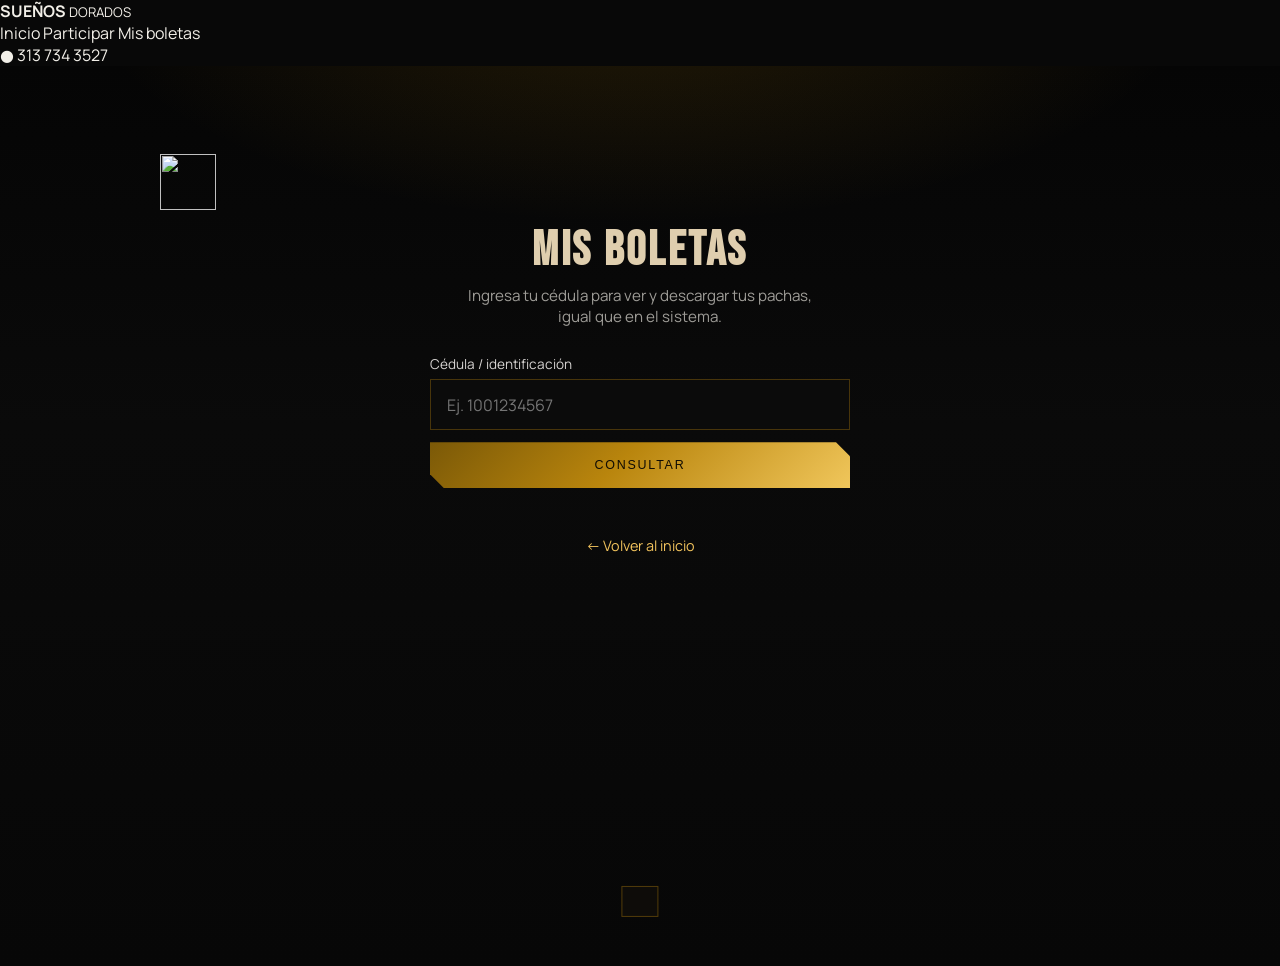
==== mis-boletas.html @ 310041b1 "Fix pachas en confirmación, sticky Reservar en mobile y NMAX 2027. Añade consulta/descarga de boleta" ====
<!DOCTYPE html>
<html lang="es">
  <head>
    <meta charset="UTF-8" />
    <meta name="viewport" content="width=device-width, initial-scale=1, viewport-fit=cover" />
    <title>Mis boletas | Sueños Dorados</title>
    <meta name="description" content="Consulta y descarga tus pachas con tu cédula." />
    <link rel="preconnect" href="https://fonts.googleapis.com" />
    <link rel="preconnect" href="https://fonts.gstatic.com" crossorigin />
    <link
      href="https://fonts.googleapis.com/css2?family=Bebas+Neue&family=Manrope:wght@400;500;600;700;800&display=swap"
      rel="stylesheet"
    />
    <link rel="stylesheet" href="./css/styles.css" />
    <link rel="stylesheet" href="./css/boletas.css" />
  </head>
  <body>
    <header class="site-header">
      <div class="header-inner">
        <a href="./index.html" class="brand" aria-label="Sueños Dorados">
          <div class="brand-symbol">
            <img src="./logo.png" alt="" />
          </div>
          <div class="brand-text">
            <strong>SUEÑOS</strong>
            <small>DORADOS</small>
          </div>
        </a>
        <nav class="desktop-nav" aria-label="Navegación">
          <a href="./index.html">Inicio</a>
          <a href="./index.html#reservar">Participar</a>
          <a href="./mis-boletas.html" class="active">Mis boletas</a>
        </nav>
        <div class="header-actions">
          <a
            href="https://wa.me/573137343527"
            class="header-contact"
            target="_blank"
            rel="noopener noreferrer"
          >
            <span class="contact-icon">●</span>
            313 734 3527
          </a>
        </div>
      </div>
    </header>

    <main class="page-shell">
      <div class="page-card">
        <div class="page-hero">
          <img class="brand-logo" src="./logo.png" alt="" />
          <h1>Mis boletas</h1>
          <p>Ingresa tu cédula para ver y descargar tus pachas, igual que en el sistema.</p>
        </div>

        <form id="form-cedula" class="lookup-form" autocomplete="off">
          <label>
            Cédula / identificación
            <input
              id="input-cedula"
              name="cedula"
              required
              inputmode="numeric"
              maxlength="30"
              placeholder="Ej. 1001234567"
            />
          </label>
          <button type="submit" class="btn-gold cut" id="btn-buscar">Consultar</button>
        </form>

        <div id="status" class="status-box hidden" role="status"></div>

        <div id="resultado" class="hidden">
          <div class="cliente-bar" id="cliente-bar"></div>
          <div id="rifas-container"></div>
        </div>

        <p style="text-align: center">
          <a class="back-home" href="./index.html">← Volver al inicio</a>
        </p>
      </div>
    </main>

    <div id="toast" class="toast" role="status" aria-live="polite"></div>

    <script src="https://cdn.jsdelivr.net/npm/html2canvas@1.4.1/dist/html2canvas.min.js"></script>
    <script src="./js/config.js"></script>
    <script src="./js/boleta-ticket.js"></script>
    <script src="./js/mis-boletas.js"></script>
  </body>
</html>
---- css/styles.css ----
/* Sueños Dorados — aggressive sport editorial */
:root {
  --black: #020202;
  --black-2: #0a0a0a;
  --ink: #f2efe8;
  --muted: rgba(242, 239, 232, 0.64);
  --gold: #b9850d;
  --gold-light: #f3c45d;
  --gold-soft: #dfceae;
  --line: rgba(185, 133, 13, 0.4);
  --danger: #c44b4b;
  --nav-h: 68px;
  --font-mega: "Bebas Neue", "Archivo Black", Impact, sans-serif;
  --font-black: "Archivo Black", Impact, sans-serif;
  --font-body: "Manrope", system-ui, sans-serif;
  --radius: 0px;
}

*,
*::before,
*::after {
  box-sizing: border-box;
}

html {
  scroll-behavior: smooth;
}

body {
  margin: 0;
  min-height: 100vh;
  background: #080808;
  color: var(--ink);
  font-family: var(--font-body);
  overflow-x: hidden;
  -webkit-font-smoothing: antialiased;
}

img {
  max-width: 100%;
  display: block;
}

a {
  color: inherit;
  text-decoration: none;
}

button,
input,
select,
textarea {
  font: inherit;
  border-radius: 0 !important;
}

.hidden {
  display: none !important;
}

.gold {
  color: var(--gold-light);
}

code {
  font-size: 0.85em;
  color: var(--gold-soft);
}

.noise {
  pointer-events: none;
  position: fixed;
  inset: 0;
  z-index: 70;
  opacity: 0.04;
  background-image: url("data:image/svg+xml,%3Csvg viewBox='0 0 200 200' xmlns='http://www.w3.org/2000/svg'%3E%3Cfilter id='n'%3E%3CfeTurbulence type='fractalNoise' baseFrequency='0.9' numOctaves='4' stitchTiles='stitch'/%3E%3C/filter%3E%3Crect width='100%25' height='100%25' filter='url(%23n)'/%3E%3C/svg%3E");
  mix-blend-mode: overlay;
}

.speed-lines {
  pointer-events: none;
  position: fixed;
  inset: 0;
  z-index: 1;
  opacity: 0.04;
  background: repeating-linear-gradient(
    -18deg,
    transparent,
    transparent 38px,
    rgba(243, 196, 93, 0.35) 38px,
    rgba(243, 196, 93, 0.35) 39px
  );
}

.meta-line {
  margin: 0 0 0.85rem;
  font-size: 0.7rem;
  letter-spacing: 0.32em;
  text-transform: uppercase;
  font-weight: 800;
  color: var(--gold);
}

.display-title {
  margin: 0;
  font-family: var(--font-mega);
  font-size: clamp(3rem, 9vw, 6.2rem);
  line-height: 0.9;
  letter-spacing: 0.02em;
  text-transform: uppercase;
}

.section-lead {
  margin: 0.9rem 0 0;
  max-width: 36rem;
  color: var(--muted);
  line-height: 1.55;
}

/* Cuts / hard geometry */
.cut {
  clip-path: polygon(0 0, calc(100% - 14px) 0, 100% 14px, 100% 100%, 14px 100%, 0 calc(100% - 14px));
}

/* ─── Nav / Hero (migrados a css/hero.css) ───────────── */

/* ─── Buttons ───────────────────────────────────────── */
.btn-gold {
  position: relative;
  display: inline-flex;
  align-items: center;
  justify-content: center;
  gap: 0.4rem;
  padding: 1rem 1.7rem;
  border: 0;
  cursor: pointer;
  background: linear-gradient(135deg, #7b5907, #b9850d 45%, #f0c65b);
  color: #100c04;
  font-family: var(--font-black);
  font-weight: 400;
  letter-spacing: 0.14em;
  text-transform: uppercase;
  font-size: 0.78rem;
  box-shadow: none;
  overflow: hidden;
  transition: transform 0.2s ease, filter 0.2s ease;
}

.btn-gold:hover {
  transform: translateY(-1px);
  filter: brightness(1.06);
}

.btn-gold:disabled {
  opacity: 0.4;
  cursor: not-allowed;
  transform: none;
  box-shadow: none;
}

.btn-ghost {
  appearance: none;
  display: inline-flex;
  align-items: center;
  justify-content: center;
  padding: 1rem 1.4rem;
  border: 1px solid rgba(242, 239, 232, 0.35);
  background: transparent;
  color: var(--ink);
  cursor: pointer;
  font-size: 0.72rem;
  letter-spacing: 0.18em;
  text-transform: uppercase;
  font-weight: 800;
}

.btn-ghost:hover {
  border-color: var(--gold);
  color: var(--gold-light);
  background: rgba(185, 133, 13, 0.08);
}

/* Initial motion state — makes GSAP visible */
.anim-item,
.reveal,
.reveal-line {
  opacity: 0;
  transform: translateY(36px);
}

.js-ready .anim-item,
.js-ready .reveal,
.js-ready .reveal-line {
  /* GSAP takes over; if no GSAP, we restore below */
}

.no-gsap .anim-item,
.no-gsap .reveal,
.no-gsap .reveal-line {
  opacity: 1;
  transform: none;
}

/* ─── Ticker ────────────────────────────────────────── */
.ticker {
  overflow: hidden;
  border-block: 1px solid var(--line);
  background: #070707;
  padding: 0.85rem 0;
}

.ticker-track {
  display: flex;
  gap: 1.25rem;
  width: max-content;
  font-family: var(--font-mega);
  font-size: clamp(1.2rem, 3vw, 1.8rem);
  letter-spacing: 0.08em;
  color: var(--gold-light);
  animation: ticker 22s linear infinite;
}

.ticker-track span:nth-child(even) {
  color: rgba(242, 239, 232, 0.35);
}

@keyframes ticker {
  from {
    transform: translateX(0);
  }
  to {
    transform: translateX(-50%);
  }
}

/* ─── Premios board (bajo el hero) ──────────────────── */
.premios-board {
  position: relative;
  padding: clamp(3.5rem, 8vw, 6rem) clamp(1rem, 3vw, 2.5rem);
  background:
    linear-gradient(180deg, #050505 0%, #0c0a07 55%, #050505 100%);
  border-bottom: 1px solid rgba(185, 133, 13, 0.2);
  overflow: hidden;
}

.premios-silueta {
  position: absolute;
  right: -6%;
  top: 10%;
  width: min(55vw, 480px);
  opacity: 0.14;
  pointer-events: none;
  mix-blend-mode: screen;
}

.premios-inner {
  position: relative;
  z-index: 1;
  width: min(1180px, 100%);
  margin: 0 auto;
}

.premios-head {
  max-width: 40rem;
  margin-bottom: 2rem;
}

.premios-head .section-lead strong {
  color: var(--gold-light);
}

.premios-grid {
  display: grid;
  gap: 0.85rem;
}

.premio-card {
  display: grid;
  border: 1px solid var(--line);
  background: #0a0907;
  overflow: hidden;
  box-shadow: 8px 8px 0 rgba(185, 133, 13, 0.1);
}

.premio-media {
  position: relative;
  min-height: 190px;
  background: #000;
  overflow: hidden;
}

.premio-media img:not(.premio-icon-silueta) {
  width: 100%;
  height: 100%;
  object-fit: cover;
  position: absolute;
  inset: 0;
  min-height: 190px;
}

.premio-media-dark,
.premio-media-cash {
  display: grid;
  place-items: center;
  background:
    radial-gradient(circle at 50% 40%, rgba(185, 133, 13, 0.22), transparent 55%),
    #050505;
}

.premio-icon-silueta {
  width: min(70%, 220px);
  opacity: 0.85;
  mix-blend-mode: screen;
  filter: brightness(1.2);
}

.premio-cash {
  font-family: var(--font-mega);
  font-size: clamp(3.5rem, 10vw, 5rem);
  letter-spacing: 0.04em;
  color: var(--gold-light);
  text-shadow: 0 0 30px rgba(185, 133, 13, 0.4);
}

.premio-tag {
  position: absolute;
  left: 0;
  top: 0;
  z-index: 2;
  padding: 0.45rem 0.75rem;
  background: var(--gold);
  color: #100c04;
  font-size: 0.65rem;
  letter-spacing: 0.16em;
  text-transform: uppercase;
  font-weight: 800;
}

.premio-body {
  padding: 1.1rem 1.15rem 1.25rem;
  border-top: 1px solid rgba(185, 133, 13, 0.2);
}

.premio-date {
  margin: 0 0 0.35rem;
  color: var(--gold);
  font-size: 0.7rem;
  letter-spacing: 0.18em;
  text-transform: uppercase;
  font-weight: 800;
}

.premio-body h3 {
  margin: 0;
  font-family: var(--font-mega);
  font-size: clamp(1.7rem, 4vw, 2.3rem);
  letter-spacing: 0.03em;
  line-height: 0.95;
}

.premio-body p {
  margin: 0.55rem 0 0;
  color: var(--muted);
  line-height: 1.5;
  font-size: 0.95rem;
}

.rifa-detalle {
  margin-top: 1.25rem;
  display: grid;
  gap: 1px;
  background: rgba(185, 133, 13, 0.28);
  border: 1px solid var(--line);
}

.rifa-detalle-item {
  display: flex;
  flex-wrap: wrap;
  justify-content: space-between;
  align-items: center;
  gap: 0.5rem 1rem;
  padding: 0.95rem 1.1rem;
  background: #090807;
}

.rifa-detalle-item span {
  font-size: 0.7rem;
  letter-spacing: 0.16em;
  text-transform: uppercase;
  color: var(--muted);
  font-weight: 800;
}

.rifa-detalle-item strong {
  font-family: var(--font-mega);
  font-size: 1.35rem;
  letter-spacing: 0.03em;
  color: var(--gold-light);
  font-weight: 400;
}

.rifa-detalle-cta {
  justify-content: center;
  background: #0e0c08;
}

@media (min-width: 900px) {
  .premios-grid {
    grid-template-columns: 1.2fr 1fr 1fr;
    align-items: stretch;
  }

  .premio-card-mayor {
    min-height: 100%;
  }

  .premio-card-mayor .premio-media {
    min-height: 260px;
  }

  .rifa-detalle {
    grid-template-columns: repeat(3, 1fr);
  }

  .rifa-detalle-cta {
    grid-column: 1 / -1;
  }
}

/* ─── About ─────────────────────────────────────────── */
.about {
  padding: clamp(4rem, 10vw, 7rem) clamp(1rem, 4vw, 3rem);
  background: var(--black);
}

.about-grid {
  width: min(1140px, 100%);
  margin: 0 auto;
  display: grid;
  gap: 2rem;
}

.about-lead {
  margin: 1.1rem 0 0;
  color: var(--muted);
  font-size: 1.05rem;
  line-height: 1.6;
  max-width: 38rem;
}

.about-points {
  list-style: none;
  margin: 1.75rem 0 0;
  padding: 0;
  display: grid;
  gap: 0;
}

.about-points li {
  padding: 1rem 0;
  border-top: 1px solid rgba(223, 206, 174, 0.16);
  color: var(--muted);
  line-height: 1.5;
}

.about-points li:last-child {
  border-bottom: 1px solid rgba(223, 206, 174, 0.16);
}

.about-points strong {
  display: block;
  color: var(--gold-soft);
  margin-bottom: 0.25rem;
  font-family: var(--font-black);
  letter-spacing: 0.04em;
  text-transform: uppercase;
  font-size: 0.85rem;
}

.about-visual {
  position: relative;
  border: 0;
  overflow: hidden;
  min-height: 320px;
}

.about-visual img {
  width: 100%;
  height: 100%;
  object-fit: cover;
  min-height: 360px;
  filter: contrast(1.05);
}

.about-silueta {
  position: absolute;
  inset: auto 6% 12% auto;
  width: 42%;
  opacity: 0.35;
  mix-blend-mode: screen;
  pointer-events: none;
  z-index: 1;
}

.about-stamp {
  position: absolute;
  right: 0;
  bottom: 0;
  z-index: 2;
  display: flex;
  align-items: center;
  gap: 0.55rem;
  padding: 0.55rem 0.85rem;
  background: var(--gold);
  color: #100c04;
  font-family: var(--font-black);
  letter-spacing: 0.16em;
  font-size: 0.72rem;
}

.about-stamp img {
  width: 28px;
  height: auto;
}

/* ─── Team ──────────────────────────────────────────── */
.team {
  padding: clamp(4rem, 9vw, 6.5rem) clamp(1rem, 4vw, 3rem);
  background:
    linear-gradient(180deg, #050505, #0b0b0b);
  border-block: 1px solid rgba(185, 133, 13, 0.16);
}

.team-head {
  width: min(1140px, 100%);
  margin: 0 auto 2rem;
}

.team-grid {
  width: min(1140px, 100%);
  margin: 0 auto;
  display: grid;
  gap: 1rem;
}

.team-card {
  border: 0;
  border-top: 1px solid rgba(223, 206, 174, 0.16);
  background: transparent;
  display: grid;
  overflow: hidden;
}

.team-photo {
  position: relative;
  min-height: 340px;
  background: #0a0a0a;
  border-bottom: 1px solid rgba(223, 206, 174, 0.12);
}

.team-photo img {
  position: absolute;
  inset: 0;
  width: 100%;
  height: 100%;
  object-fit: cover;
  z-index: 2;
}

.team-photo img.is-missing {
  display: none;
}

.team-placeholder {
  position: absolute;
  inset: 0;
  z-index: 1;
  display: grid;
  place-content: center;
  justify-items: center;
  gap: 0.4rem;
  color: var(--muted);
}

.team-placeholder span {
  font-size: 0.68rem;
  letter-spacing: 0.28em;
  color: var(--gold);
  font-weight: 800;
}

.team-placeholder strong {
  font-family: var(--font-mega);
  font-size: 2.4rem;
  letter-spacing: 0.06em;
  color: rgba(242, 239, 232, 0.55);
}

.team-meta {
  padding: 1.25rem 1.2rem 1.4rem;
}

.team-meta h3 {
  margin: 0;
  font-family: var(--font-mega);
  font-size: 2rem;
  letter-spacing: 0.04em;
}

.team-role {
  margin: 0.25rem 0 0.7rem;
  color: var(--gold);
  font-size: 0.72rem;
  letter-spacing: 0.18em;
  text-transform: uppercase;
  font-weight: 800;
}

.team-bio {
  margin: 0;
  color: var(--muted);
  line-height: 1.5;
  font-size: 0.95rem;
}

/* ─── Chapter ───────────────────────────────────────── */
.chapter-split {
  min-height: 70svh;
  display: grid;
  place-items: center;
  padding: 4rem 1rem;
  background:
    radial-gradient(ellipse at center, rgba(185, 133, 13, 0.14), transparent 50%),
    #000;
  border-block: 1px solid rgba(185, 133, 13, 0.18);
}

.chapter-split-inner {
  width: min(900px, 100%);
  text-align: center;
}

.mega-title {
  margin: 0;
  display: grid;
  font-family: var(--font-mega);
  font-size: clamp(4.2rem, 16vw, 10rem);
  line-height: 0.86;
  letter-spacing: 0.02em;
  text-transform: uppercase;
  color: #fff;
}

.mega-title-sm {
  font-size: clamp(3.2rem, 12vw, 7rem);
}

.chapter-lead {
  margin: 1.5rem auto 0;
  max-width: 36rem;
  color: var(--muted);
  font-size: 1.05rem;
  line-height: 1.6;
}

.chapter-lead strong {
  color: var(--gold-soft);
}

/* ─── Frames ────────────────────────────────────────── */
.frames {
  display: grid;
}

.frame {
  position: relative;
  min-height: 100svh;
  overflow: hidden;
  background: #000;
}

.frame img {
  position: absolute;
  inset: 0;
  width: 100%;
  height: 100%;
  object-fit: cover;
}

.frame::after {
  content: "";
  position: absolute;
  inset: 0;
  background:
    linear-gradient(180deg, rgba(0, 0, 0, 0.05), rgba(0, 0, 0, 0.82)),
    linear-gradient(90deg, rgba(0, 0, 0, 0.55), transparent 55%);
}

.frame-caption {
  position: relative;
  z-index: 1;
  height: 100%;
  min-height: 100svh;
  display: flex;
  flex-direction: column;
  justify-content: flex-end;
  padding: 3.5rem clamp(1rem, 4vw, 3.5rem) 3rem;
  width: min(640px, 100%);
}

.frame-caption-center {
  width: 100%;
  align-items: center;
  justify-content: center;
  text-align: center;
}

.frame-tag {
  font-size: 0.68rem;
  letter-spacing: 0.28em;
  text-transform: uppercase;
  color: var(--gold);
  font-weight: 800;
  margin-bottom: 0.65rem;
}

.frame-caption h3 {
  margin: 0;
  font-family: var(--font-mega);
  font-size: clamp(2.6rem, 7vw, 4.8rem);
  line-height: 0.92;
  text-transform: uppercase;
}

.frame-caption p {
  margin: 0.85rem 0 0;
  color: rgba(242, 239, 232, 0.8);
  max-width: 34ch;
  line-height: 1.5;
  font-weight: 600;
}

.big-quote {
  margin: 0 !important;
  max-width: 12ch !important;
  font-family: var(--font-mega) !important;
  font-size: clamp(2.4rem, 8vw, 5rem) !important;
  line-height: 0.98 !important;
  text-transform: uppercase;
  color: #fff !important;
  text-shadow: 0 0 30px rgba(0, 0, 0, 0.6);
}

/* Strip */
.strip {
  overflow: hidden;
  border-block: 1px solid var(--line);
  background: #000;
}

.strip-track {
  display: flex;
  gap: 4px;
  width: max-content;
}

.strip-track img {
  width: min(42vw, 420px);
  height: 220px;
  object-fit: cover;
  filter: grayscale(0.15) contrast(1.05);
}

/* Facts */
.facts {
  padding: clamp(4rem, 10vw, 7rem) clamp(1rem, 4vw, 3rem);
  background: var(--black);
}

.facts-inner {
  width: min(900px, 100%);
  margin: 0 auto;
}

.facts-list {
  list-style: none;
  margin: 1.5rem 0 0;
  padding: 0;
}

.facts-list li {
  display: grid;
  grid-template-columns: auto 1fr;
  gap: 1.25rem;
  padding: 1.4rem 0;
  border-top: 1px solid rgba(223, 206, 174, 0.16);
}

.facts-list li:last-child {
  border-bottom: 1px solid rgba(223, 206, 174, 0.16);
}

.facts-num {
  font-family: var(--font-mega);
  color: var(--gold);
  font-size: 1.4rem;
  padding-top: 0.1rem;
}

.facts-list h3 {
  margin: 0 0 0.3rem;
  font-family: var(--font-black);
  font-size: 1rem;
  letter-spacing: 0.04em;
  text-transform: uppercase;
  color: var(--gold-soft);
}

.facts-list p {
  margin: 0;
  color: var(--muted);
  line-height: 1.5;
}

.facts-list p strong {
  color: var(--gold-soft);
  font-weight: 800;
}

.cta-band {
  position: relative;
  min-height: 65svh;
  display: grid;
  place-items: center;
  text-align: center;
  padding: 4rem 1rem;
  overflow: hidden;
  background:
    radial-gradient(circle at 50% 40%, rgba(185, 133, 13, 0.18), transparent 42%),
    #000;
}

.cta-silueta {
  position: absolute;
  inset: 50% auto auto 50%;
  transform: translate(-50%, -42%);
  width: min(90vw, 720px);
  opacity: 0.28;
  pointer-events: none;
  mix-blend-mode: screen;
}

.cta-band-inner {
  position: relative;
  z-index: 1;
  display: grid;
  justify-items: center;
  gap: 1.25rem;
}

.cta-logo {
  width: 84px;
  height: auto;
  filter: drop-shadow(0 0 20px rgba(185, 133, 13, 0.4));
}

/* Vistas: landing vs apartado reserva (pantalla completa) */
.page-view-reservar[hidden],
body.is-reservar #view-landing,
body.is-reservar .site-footer {
  display: none !important;
}

body.is-reservar #view-reservar {
  display: block !important;
}

#view-reservar {
  min-height: 100vh;
  background: #070707;
}

body.is-reservar {
  background: #070707;
}

body.is-reservar .site-header {
  position: sticky;
  top: 0;
  z-index: 40;
}

.reserva-back-home {
  margin-bottom: 1.25rem;
}

/* Reserva */
.reserva {
  position: relative;
  padding: clamp(4.5rem, 10vw, 7rem) clamp(1rem, 3vw, 2rem) 5rem;
  background: #070707;
  overflow: hidden;
  min-height: calc(100vh - 4rem);
}

.watermarks-silueta {
  position: absolute;
  right: -8%;
  top: 8%;
  width: min(60vw, 520px);
  opacity: 0.12;
  pointer-events: none;
  mix-blend-mode: screen;
  z-index: 0;
}

.reserva-head {
  position: relative;
  z-index: 1;
  width: min(980px, 100%);
  margin: 0 auto 2rem;
}

.brand-mini {
  display: flex;
  align-items: center;
  gap: 0.65rem;
  margin-bottom: 1rem;
}

.brand-mini img:first-child {
  width: 48px;
  height: auto;
}

.brand-mini img:last-child {
  height: 28px;
  width: auto;
  max-width: 220px;
  object-fit: contain;
}

.reserva-lead {
  margin: 0.75rem 0 0;
  color: var(--muted);
  max-width: 40rem;
  line-height: 1.55;
}

.reserva-shell {
  position: relative;
  z-index: 1;
  width: min(980px, 100%);
  margin: 0 auto;
  border: 0;
  border-top: 1px solid rgba(185, 133, 13, 0.28);
  background: transparent;
  padding: clamp(1.4rem, 3vw, 2.2rem) 0 0;
  box-shadow: none;
}

.rifa-header-brand {
  display: flex;
  gap: 0.85rem;
  align-items: flex-start;
}

.rifa-logo {
  width: 52px;
  height: auto;
  flex-shrink: 0;
  filter: drop-shadow(0 0 12px rgba(185, 133, 13, 0.3));
}

.compra-panel {
  margin-bottom: 1.25rem;
  border: 0;
  border-bottom: 1px solid rgba(223, 206, 174, 0.14);
  background: transparent;
  padding: 0 0 1.1rem;
}

.compra-panel-head {
  display: flex;
  flex-wrap: wrap;
  gap: 0.85rem;
  justify-content: space-between;
  align-items: flex-end;
  margin-bottom: 0.85rem;
}

.compra-hint {
  margin: 0;
  color: var(--muted);
  font-size: 0.82rem;
}

.compra-actions {
  display: flex;
  flex-wrap: wrap;
  gap: 0.55rem;
  align-items: center;
}

.btn-sm {
  padding: 0.7rem 1rem;
  font-size: 0.68rem;
}

.seleccion-chips {
  display: flex;
  flex-wrap: wrap;
  gap: 0.5rem;
  min-height: 48px;
  align-items: center;
}

.seleccion-empty {
  margin: 0;
  color: rgba(242, 239, 232, 0.4);
  font-size: 0.88rem;
}

.chip-removable {
  display: inline-flex;
  align-items: center;
  gap: 0.45rem;
  padding: 0.45rem 0.55rem 0.45rem 0.75rem;
  border: 1px solid var(--line);
  background: rgba(185, 133, 13, 0.16);
  color: var(--gold-light);
  font-family: ui-monospace, Menlo, monospace;
  font-size: 0.8rem;
  font-weight: 700;
}

.chip-removable button {
  appearance: none;
  border: 0;
  background: rgba(0, 0, 0, 0.35);
  color: #fff;
  width: 26px;
  height: 26px;
  cursor: pointer;
  font-size: 1rem;
  line-height: 1;
  display: grid;
  place-items: center;
}

.chip-removable button:hover {
  background: var(--danger);
}

.sticky-info {
  display: flex;
  gap: 0.75rem;
  align-items: center;
  min-width: 0;
}

.sticky-logo {
  width: 42px;
  height: auto;
  flex-shrink: 0;
}

.form-brand {
  display: flex;
  gap: 0.85rem;
  align-items: flex-start;
  margin-bottom: 0.35rem;
}

.form-brand img {
  width: 52px;
  height: auto;
}

.success-logo {
  width: 72px;
  height: auto;
  margin: 0 auto 0.5rem;
  filter: drop-shadow(0 0 18px rgba(185, 133, 13, 0.4));
}

/* Ruleta */
.ruleta-modal {
  position: fixed;
  inset: 0;
  z-index: 220;
  display: grid;
  place-items: center;
  padding: 1rem;
}

.ruleta-modal.hidden {
  display: none !important;
}

.ruleta-backdrop {
  position: absolute;
  inset: 0;
  background: rgba(0, 0, 0, 0.82);
  backdrop-filter: blur(6px);
}

.ruleta-panel {
  position: relative;
  z-index: 1;
  width: min(520px, 100%);
  border: 1px solid rgba(185, 133, 13, 0.35);
  background: #0a0a0a;
  padding: 1.5rem 1.25rem 1.35rem;
  box-shadow: none;
  overflow: hidden;
  text-align: center;
}

.ruleta-silueta {
  position: absolute;
  inset: 50% auto auto 50%;
  transform: translate(-50%, -48%);
  width: 120%;
  max-width: none;
  opacity: 0.22;
  pointer-events: none;
  mix-blend-mode: screen;
}

.ruleta-close {
  position: absolute;
  top: 0.55rem;
  right: 0.65rem;
  z-index: 2;
  border: 1px solid var(--line);
  background: #0a0a0a;
  color: var(--ink);
  width: 36px;
  height: 36px;
  cursor: pointer;
  font-size: 1.35rem;
  line-height: 1;
}

.ruleta-brand {
  position: relative;
  z-index: 1;
  display: flex;
  justify-content: center;
  align-items: center;
  gap: 0.65rem;
  margin-bottom: 0.75rem;
}

.ruleta-brand img:first-child {
  width: 48px;
  height: auto;
}

.ruleta-brand img:last-child {
  height: 26px;
  width: auto;
  max-width: 180px;
  object-fit: contain;
}

.ruleta-window {
  position: relative;
  z-index: 1;
  margin: 1rem auto;
  border: 1px solid var(--line);
  background: #050505;
  min-height: 120px;
  display: grid;
  place-items: center;
  overflow: hidden;
  box-shadow: inset 0 0 40px rgba(185, 133, 13, 0.12);
}

.ruleta-marker {
  position: absolute;
  top: 0;
  bottom: 0;
  left: 50%;
  width: 2px;
  background: linear-gradient(transparent, var(--gold-light), transparent);
  transform: translateX(-50%);
  opacity: 0.7;
}

.ruleta-display {
  position: relative;
  z-index: 1;
  font-family: var(--font-mega);
  font-size: clamp(1.8rem, 7vw, 2.8rem);
  letter-spacing: 0.06em;
  color: var(--gold-light);
  text-shadow: 0 0 24px rgba(185, 133, 13, 0.45);
  padding: 0.5rem 1rem;
  transition: transform 0.08s linear;
}

.ruleta-display.is-spinning {
  color: #fff;
}

.ruleta-display.is-winner {
  color: var(--gold-light);
  animation: winnerPulse 0.7s ease;
}

@keyframes winnerPulse {
  0% {
    transform: scale(0.85);
  }
  55% {
    transform: scale(1.08);
  }
  100% {
    transform: scale(1);
  }
}

.ruleta-status {
  position: relative;
  z-index: 1;
  margin: 0 0 1rem;
  color: var(--muted);
  font-size: 0.92rem;
  min-height: 1.4em;
}

.ruleta-actions {
  position: relative;
  z-index: 1;
  display: flex;
  flex-wrap: wrap;
  gap: 0.65rem;
  justify-content: center;
}

.paso {
  animation: fadeIn 0.35s ease;
}

@keyframes fadeIn {
  from {
    opacity: 0;
    transform: translateY(10px);
  }
  to {
    opacity: 1;
    transform: none;
  }
}

.loading,
.empty {
  padding: 2rem 1rem;
  text-align: center;
  color: var(--muted);
  border: 1px dashed var(--line);
}

.featured-grid {
  display: grid;
}

.featured-card {
  display: grid;
  border: 0;
  background: transparent;
  overflow: hidden;
  gap: 1.25rem;
}

.featured-media {
  position: relative;
  min-height: 240px;
  background: #000;
}

.featured-media > img:first-child {
  width: 100%;
  height: 100%;
  object-fit: cover;
  position: absolute;
  inset: 0;
}

.featured-silueta {
  position: absolute !important;
  inset: auto 8% 8% auto !important;
  width: 42% !important;
  height: auto !important;
  object-fit: contain !important;
  opacity: 0.45;
  mix-blend-mode: screen;
  z-index: 1;
  pointer-events: none;
}

.featured-brand {
  display: flex;
  align-items: center;
  gap: 0.55rem;
}

.featured-brand img:first-child {
  width: 40px;
  height: auto;
}

.featured-brand img:last-child {
  height: 22px;
  width: auto;
  max-width: 160px;
  object-fit: contain;
}

.featured-body {
  padding: clamp(1.2rem, 3vw, 2rem);
  display: flex;
  flex-direction: column;
  gap: 0.7rem;
  justify-content: center;
}

.featured-body h3 {
  margin: 0;
  font-family: var(--font-mega);
  font-size: clamp(1.8rem, 4vw, 2.8rem);
  letter-spacing: 0.02em;
  line-height: 0.92;
}

.featured-body p {
  margin: 0;
  color: var(--muted);
  line-height: 1.5;
}

.badge-doble {
  display: inline-flex;
  width: fit-content;
  font-size: 0.62rem;
  letter-spacing: 0.14em;
  text-transform: uppercase;
  color: #1a1408;
  background: var(--gold-light);
  padding: 0.3rem 0.7rem;
  font-weight: 800;
}

.featured-meta {
  list-style: none;
  margin: 0.4rem 0 0.8rem;
  padding: 0;
  display: grid;
  gap: 0.35rem;
  font-size: 0.86rem;
}

.featured-meta li {
  display: flex;
  justify-content: space-between;
  gap: 1rem;
  color: var(--muted);
  border-bottom: 1px solid rgba(223, 206, 174, 0.12);
  padding-bottom: 0.35rem;
}

.featured-meta strong {
  color: var(--ink);
}

.link-back {
  border: 0;
  background: transparent;
  color: var(--gold-light);
  cursor: pointer;
  padding: 0;
  margin-bottom: 1rem;
  font-size: 0.88rem;
  font-weight: 700;
}

.rifa-header {
  display: flex;
  flex-wrap: wrap;
  justify-content: space-between;
  gap: 1rem;
  margin-bottom: 1rem;
}

.rifa-header h3 {
  margin: 0 0 0.35rem;
  font-family: var(--font-mega);
  font-size: clamp(1.6rem, 3.5vw, 2.3rem);
  letter-spacing: 0.02em;
}

#rifa-desc {
  margin: 0;
  color: var(--muted);
}

.price-pill {
  white-space: nowrap;
  padding: 0.55rem 0.9rem;
  border: 1px solid var(--line);
  background: rgba(185, 133, 13, 0.12);
  color: var(--gold-light);
  font-weight: 800;
  letter-spacing: 0.04em;
}

.toolbar {
  display: flex;
  flex-wrap: wrap;
  gap: 0.75rem;
  align-items: center;
  margin-bottom: 0.85rem;
}

.toolbar input {
  flex: 1;
  min-width: 180px;
  padding: 0.85rem 0.95rem;
  border: 1px solid var(--line);
  background: #0d0b08;
  color: var(--ink);
}

.selection-summary {
  display: flex;
  gap: 0.55rem;
  align-items: baseline;
  padding: 0.55rem 0.85rem;
  border: 1px solid var(--line);
  background: #101010;
  font-size: 0.9rem;
}

.selection-summary strong {
  color: var(--gold-light);
}

.leyenda {
  margin-bottom: 0.85rem;
  padding: 0.7rem 0.9rem;
  background: rgba(185, 133, 13, 0.08);
  border: 1px dashed var(--line);
  color: var(--gold-soft);
  font-size: 0.85rem;
}

.num-grid {
  display: grid;
  grid-template-columns: repeat(auto-fill, minmax(68px, 1fr));
  gap: 0.4rem;
  max-height: min(56vh, 620px);
  overflow: auto;
  padding: 0.3rem;
  margin-bottom: 5.75rem;
  scrollbar-width: thin;
  scrollbar-color: var(--gold) transparent;
}

.num-grid-dual {
  grid-template-columns: repeat(auto-fill, minmax(108px, 1fr));
}

.num-cell {
  appearance: none;
  border: 1px solid rgba(255, 255, 255, 0.1);
  background: #14110c;
  color: var(--ink);
  min-height: 44px;
  font-family: ui-monospace, SFMono-Regular, Menlo, monospace;
  font-size: 0.82rem;
  font-weight: 700;
  cursor: pointer;
  transition: transform 0.12s ease, border-color 0.12s, background 0.12s;
}

.num-cell-dual {
  min-height: 52px;
  font-size: 0.72rem;
  line-height: 1.25;
  padding: 0.35rem 0.25rem;
}

.num-cell:hover {
  border-color: rgba(243, 196, 93, 0.55);
  transform: translateY(-2px);
}

.num-cell.selected {
  border-color: var(--gold-light);
  background: #5a4208;
  color: #fff8e0;
  box-shadow: 0 0 0 1px rgba(243, 196, 93, 0.4);
}

.sticky-bar {
  position: sticky;
  bottom: 0.75rem;
  z-index: 30;
  display: flex;
  flex-wrap: wrap;
  gap: 0.85rem;
  align-items: center;
  justify-content: space-between;
  padding: 0.9rem 0;
  border: 0;
  border-top: 1px solid rgba(185, 133, 13, 0.3);
  background: rgba(5, 5, 5, 0.92);
  backdrop-filter: blur(10px);
  box-shadow: none;
}

/* Mobile: barra Reservar siempre visible abajo */
@media (max-width: 768px) {
  #paso-numeros:not(.hidden) {
    padding-bottom: calc(5.75rem + env(safe-area-inset-bottom, 0px));
  }

  #paso-numeros:not(.hidden) .sticky-bar {
    position: fixed;
    left: 0;
    right: 0;
    bottom: 0;
    z-index: 80;
    margin: 0;
    padding: 0.75rem 1rem calc(0.75rem + env(safe-area-inset-bottom, 0px));
    gap: 0.65rem;
    border-top: 1px solid rgba(185, 133, 13, 0.45);
    background: rgba(5, 5, 5, 0.97);
    box-shadow: 0 -8px 28px rgba(0, 0, 0, 0.45);
  }

  #paso-numeros:not(.hidden) .sticky-bar .btn-gold {
    flex: 0 0 auto;
    min-width: 7.5rem;
  }

  #paso-numeros:not(.hidden) .sticky-muted {
    max-width: 42vw;
    font-size: 0.78rem;
    white-space: nowrap;
    overflow: hidden;
    text-overflow: ellipsis;
  }
}

.sticky-muted {
  margin: 0.25rem 0 0;
  color: var(--muted);
  font-size: 0.86rem;
  max-width: 48ch;
  word-break: break-word;
}

.chips {
  display: flex;
  flex-wrap: wrap;
  gap: 0.45rem;
  margin: 0 0 1.1rem;
}

.chip {
  display: inline-flex;
  padding: 0.35rem 0.65rem;
  border: 1px solid var(--line);
  background: rgba(185, 133, 13, 0.12);
  color: var(--gold-light);
  font-family: ui-monospace, Menlo, monospace;
  font-size: 0.78rem;
  font-weight: 700;
}

.form-title {
  margin: 0;
  font-family: var(--font-mega);
  font-size: 2rem;
  letter-spacing: 0.04em;
  color: var(--gold-soft);
}

.form-lead {
  margin: 0.35rem 0 1rem;
  color: var(--muted);
}

.form {
  display: grid;
  gap: 0.9rem;
}

.form-field {
  display: grid;
  gap: 0.35rem;
}

.form-field span {
  font-size: 0.68rem;
  letter-spacing: 0.14em;
  text-transform: uppercase;
  color: var(--muted);
  font-weight: 800;
}

.form-field input {
  width: 100%;
  padding: 0.85rem 0.95rem;
  border: 1px solid var(--line);
  background: #0d0b08;
  color: var(--ink);
  outline: none;
}

.form-field input:focus {
  border-color: rgba(243, 196, 93, 0.7);
  box-shadow: 0 0 0 2px rgba(185, 133, 13, 0.2);
}

.form-actions {
  display: flex;
  flex-wrap: wrap;
  gap: 0.75rem;
  justify-content: flex-end;
  margin-top: 0.35rem;
}

.form-actions-center {
  justify-content: center;
}

.success-card {
  text-align: center;
  padding: 1rem 0 0.5rem;
}

.success-card h3 {
  margin: 0.6rem 0 0.5rem;
  font-family: var(--font-mega);
  font-size: clamp(1.8rem, 5vw, 2.8rem);
  letter-spacing: 0.04em;
}

.success-burst {
  width: 72px;
  height: 72px;
  margin: 0 auto;
  border: 1px solid rgba(243, 196, 93, 0.5);
  background: var(--gold);
  color: #100c04;
  display: grid;
  place-items: center;
  font-size: 1.8rem;
  font-weight: 900;
}

.exito-box {
  text-align: left;
  margin: 1.25rem auto;
  max-width: 420px;
  padding: 1rem 1.1rem;
  border: 1px solid var(--line);
  background: #050505;
  color: var(--muted);
  line-height: 1.55;
  font-size: 0.92rem;
}

.exito-box strong {
  color: var(--ink);
}

.pago-box,
.footer-pago {
  text-align: left;
  margin: 1rem auto;
  max-width: 420px;
  padding: 1rem 1.1rem;
  border: 1px solid rgba(212, 175, 55, 0.35);
  background: rgba(212, 175, 55, 0.06);
  color: var(--muted);
  line-height: 1.6;
  font-size: 0.9rem;
  border-radius: 4px;
}

.pago-box strong,
.footer-pago strong {
  color: var(--gold-light);
  display: block;
  margin-bottom: 0.35rem;
  font-size: 0.78rem;
  letter-spacing: 0.08em;
  text-transform: uppercase;
}

.pago-box p,
.footer-pago p {
  margin: 0.25rem 0;
}

.pago-box .pago-destacado,
.footer-pago .pago-destacado {
  color: var(--ink);
  font-weight: 600;
}

.footer-pago {
  margin: 1.25rem auto 0.75rem;
}

.pago-box-inline {
  margin: 0 0 1.25rem;
  max-width: none;
}

.footer-pago a {
  color: var(--gold-light);
  text-decoration: none;
  font-weight: 600;
}

.footer-pago a:hover {
  text-decoration: underline;
}

.success-particles {
  pointer-events: none;
  position: fixed;
  inset: 0;
  z-index: 90;
  overflow: hidden;
}

.success-particle {
  position: absolute;
  width: 6px;
  height: 6px;
  background: var(--gold-light);
  box-shadow: 0 0 12px var(--gold);
  opacity: 0;
}

.toast {
  position: fixed;
  left: 50%;
  bottom: 1.25rem;
  transform: translateX(-50%) translateY(120%);
  z-index: 200;
  max-width: min(92vw, 420px);
  padding: 0.9rem 1.1rem;
  border: 1px solid var(--line);
  background: #0e0c09;
  color: var(--ink);
  box-shadow: none;
  transition: transform 0.3s ease;
  font-size: 0.9rem;
  font-weight: 600;
}

.toast.is-visible {
  transform: translateX(-50%) translateY(0);
}

.toast.ok {
  border-color: rgba(47, 158, 107, 0.55);
}

.toast.error {
  border-color: rgba(196, 75, 75, 0.6);
}

.site-footer {
  border-top: 1px solid rgba(185, 133, 13, 0.2);
  padding: 3rem 1rem 2.5rem;
  text-align: center;
  background: #000;
}

.footer-inner {
  display: grid;
  gap: 0.75rem;
  justify-items: center;
}

.footer-brand {
  display: flex;
  align-items: center;
  gap: 0.75rem;
}

.footer-logo {
  width: 56px;
  height: auto;
}

.footer-mark {
  height: 36px;
  width: auto;
  max-width: 220px;
  object-fit: contain;
}

.footer-tagline {
  margin: 0;
  font-family: var(--font-mega);
  letter-spacing: 0.06em;
  font-size: 1.35rem;
  color: var(--gold-soft);
}

.footer-copy {
  margin: 0;
  color: var(--muted);
  font-size: 0.8rem;
}

@media (min-width: 768px) {
  .about-grid {
    grid-template-columns: 1.05fr 0.95fr;
    align-items: stretch;
  }

  .team-grid {
    grid-template-columns: 1fr 1fr;
  }

  .featured-card {
    grid-template-columns: 1.05fr 0.95fr;
    min-height: 360px;
  }

  .strip-track img {
    height: 280px;
  }
}

@media (max-width: 767px) {
  .ruleta-actions .btn-gold,
  .ruleta-actions .btn-ghost {
    width: 100%;
  }
}

@media (prefers-reduced-motion: reduce) {
  html {
    scroll-behavior: auto;
  }

  .ticker-track {
    animation: none;
  }

  .anim-item,
  .reveal,
  .reveal-line {
    opacity: 1 !important;
    transform: none !important;
  }
}
---- css/boletas.css ----
/* Mis boletas + verificación QR */

.page-shell {
  min-height: 100vh;
  padding: 5.5rem 1.1rem 3rem;
  background:
    radial-gradient(ellipse 80% 50% at 50% -10%, rgba(185, 133, 13, 0.18), transparent 55%),
    linear-gradient(180deg, #050505 0%, #0a0a0a 40%, #070707 100%);
}

.page-card {
  max-width: 960px;
  margin: 0 auto;
}

.page-hero {
  text-align: center;
  margin-bottom: 1.75rem;
}

.page-hero img.brand-logo {
  width: 56px;
  height: 56px;
  object-fit: contain;
  margin-bottom: 0.75rem;
}

.page-hero h1 {
  margin: 0;
  font-family: var(--font-mega, "Bebas Neue", sans-serif);
  font-size: clamp(2rem, 6vw, 3rem);
  letter-spacing: 0.06em;
  color: var(--gold-soft, #f3c45d);
}

.page-hero p {
  margin: 0.4rem auto 0;
  max-width: 40ch;
  color: var(--muted, #a8a29a);
  font-size: 0.95rem;
}

.lookup-form {
  display: grid;
  gap: 0.75rem;
  max-width: 420px;
  margin: 0 auto 1.5rem;
}

.lookup-form label {
  display: grid;
  gap: 0.35rem;
  font-size: 0.85rem;
  color: #d6d3d1;
}

.lookup-form input {
  width: 100%;
  padding: 0.85rem 1rem;
  border: 1px solid rgba(185, 133, 13, 0.35);
  background: rgba(12, 12, 12, 0.9);
  color: #fafaf9;
  font-size: 1rem;
}

.lookup-form input:focus {
  outline: 2px solid rgba(243, 196, 93, 0.45);
  outline-offset: 1px;
}

.status-box {
  text-align: center;
  padding: 1.25rem;
  color: var(--muted, #a8a29a);
}

.status-box.is-error {
  color: #fca5a5;
}

.cliente-bar {
  display: flex;
  flex-wrap: wrap;
  gap: 0.75rem;
  align-items: center;
  justify-content: space-between;
  margin-bottom: 1.25rem;
  padding: 1rem;
  border: 1px solid rgba(185, 133, 13, 0.28);
  background: rgba(12, 12, 12, 0.75);
}

.cliente-bar strong {
  color: var(--gold-light, #f3c45d);
}

.rifa-block {
  margin-bottom: 2rem;
}

.rifa-block h2 {
  margin: 0 0 0.35rem;
  font-family: var(--font-mega, "Bebas Neue", sans-serif);
  font-size: 1.6rem;
  letter-spacing: 0.04em;
  color: #fafaf9;
}

.rifa-meta {
  margin: 0 0 1rem;
  color: var(--muted, #a8a29a);
  font-size: 0.88rem;
}

.boletas-list {
  display: grid;
  gap: 1.25rem;
}

.boleta-item {
  display: grid;
  gap: 0.75rem;
}

.boleta-actions {
  display: flex;
  flex-wrap: wrap;
  gap: 0.5rem;
}

/* Ticket (mismo layout que el sistema) */
.boleta-ticket-scale {
  width: 100%;
  overflow-x: auto;
  -webkit-overflow-scrolling: touch;
}

.boleta-ticket {
  display: flex;
  overflow: hidden;
  background: linear-gradient(180deg, #0c0c0c 0%, #121212 100%);
  border: 1px solid #3a3220;
  box-shadow: inset 0 1px 0 rgba(212, 175, 55, 0.12);
  color: #f5f5f5;
  font-family: Manrope, system-ui, sans-serif;
}

.boleta-ticket__left {
  flex-shrink: 0;
  padding: 10px 8px;
  display: flex;
  flex-direction: column;
  justify-content: space-between;
  align-items: center;
  border-right: 1px solid rgba(201, 162, 39, 0.22);
  text-align: center;
}

.boleta-ticket__content {
  flex: 1;
  display: flex;
  flex-direction: column;
  justify-content: center;
  align-items: center;
  gap: 6px;
  width: 100%;
}

.boleta-ticket__body {
  display: flex;
  flex-direction: column;
  align-items: center;
  gap: 2px;
  width: 100%;
}

.boleta-ticket__label {
  font-size: 9px;
  text-transform: uppercase;
  letter-spacing: 0.08em;
  color: #a3a3a3;
}

.boleta-ticket__name {
  font-size: 13px;
  font-weight: 700;
  color: #f5f5f5;
}

.boleta-ticket__id {
  font-size: 11px;
  color: #a3a3a3;
}

.boleta-ticket__deuda {
  font-size: 12px;
  color: #d4af37;
  font-weight: 600;
}

.boleta-ticket__badge {
  display: inline-flex;
  padding: 3px 8px;
  font-size: 9px;
  font-weight: 700;
  letter-spacing: 0.06em;
  text-transform: uppercase;
}

.boleta-ticket__badge--pagada {
  background: rgba(16, 185, 129, 0.14);
  color: #6ee7b7;
  border: 1px solid rgba(52, 211, 153, 0.35);
}

.boleta-ticket__badge--reservada {
  background: rgba(59, 130, 246, 0.14);
  color: #93c5fd;
  border: 1px solid rgba(96, 165, 250, 0.35);
}

.boleta-ticket__badge--abonada {
  background: rgba(201, 162, 39, 0.14);
  color: #d4af37;
  border: 1px solid rgba(212, 175, 55, 0.35);
}

.boleta-ticket__badge--disponible {
  background: rgba(163, 163, 163, 0.1);
  color: #d4d4d4;
  border: 1px solid rgba(163, 163, 163, 0.25);
}

.boleta-ticket__badge--cancelada {
  background: rgba(239, 68, 68, 0.14);
  color: #fca5a5;
  border: 1px solid rgba(248, 113, 113, 0.35);
}

.boleta-ticket__qr-wrap {
  display: flex;
  justify-content: center;
  width: 100%;
}

.boleta-ticket__qr {
  width: 72px;
  height: 72px;
  object-fit: contain;
  background: #fff;
  padding: 4px;
}

.boleta-ticket__footer {
  text-align: center;
  margin-top: 4px;
  width: 100%;
}

.boleta-ticket__numero {
  display: flex;
  flex-direction: column;
  align-items: center;
  gap: 2px;
  font-size: 1.25rem;
  font-weight: 700;
  color: #d4af37;
  letter-spacing: 0.06em;
  font-variant-numeric: tabular-nums;
  line-height: 1.15;
  font-family: ui-monospace, Menlo, monospace;
}

.boleta-ticket__numero--par {
  font-size: 1.05rem;
}

.boleta-ticket__numero-line {
  display: block;
  white-space: nowrap;
}

.boleta-ticket__precio {
  font-size: 11px;
  font-weight: 600;
  color: #c9a227;
}

.boleta-ticket__right {
  flex-shrink: 0;
  height: 100%;
}

.boleta-ticket__right img {
  display: block;
  width: 100%;
  height: 100%;
  object-fit: fill;
}

.boleta-ticket__right-fallback {
  width: 100%;
  height: 100%;
  display: flex;
  align-items: center;
  justify-content: center;
  background: linear-gradient(135deg, #0a0a0a, #151515);
  text-align: center;
  padding: 1rem;
}

.boleta-ticket__right-fallback p:first-child {
  font-size: 1.1rem;
  font-weight: 700;
  color: #d4af37;
  margin: 0;
}

.boleta-ticket__right-fallback p:last-child {
  color: #a3a3a3;
  font-size: 0.85rem;
  margin: 0.35rem 0 0;
}

/* Verificación */
.verify-card {
  max-width: 480px;
  margin: 0 auto;
  padding: 1.5rem 1.25rem;
  border: 1px solid rgba(185, 133, 13, 0.3);
  background: rgba(10, 10, 12, 0.88);
}

.verify-badge {
  display: inline-flex;
  align-items: center;
  gap: 0.45rem;
  margin: 0 auto 1.25rem;
  padding: 0.4rem 0.85rem;
  border: 1px solid rgba(52, 211, 153, 0.35);
  background: rgba(16, 185, 129, 0.1);
  color: #6ee7b7;
  font-size: 0.78rem;
  font-weight: 600;
  letter-spacing: 0.08em;
}

.verify-estado {
  display: inline-flex;
  margin: 0.75rem 0 1rem;
  padding: 0.55rem 1rem;
  font-weight: 800;
  letter-spacing: 0.08em;
  font-size: 0.95rem;
}

.verify-estado--pagada { background: linear-gradient(90deg, #10b981, #059669); color: #ecfdf5; }
.verify-estado--abonada { background: linear-gradient(90deg, #f59e0b, #d97706); color: #fffbeb; }
.verify-estado--reservada { background: linear-gradient(90deg, #3b82f6, #4f46e5); color: #eff6ff; }
.verify-estado--anulada { background: linear-gradient(90deg, #ef4444, #b91c1c); color: #fef2f2; }
.verify-estado--disponible { background: #475569; color: #f8fafc; }

.verify-nums {
  font-family: ui-monospace, Menlo, monospace;
  font-size: clamp(1.6rem, 5vw, 2.2rem);
  font-weight: 800;
  color: #f3c45d;
  letter-spacing: 0.04em;
  margin: 0.25rem 0;
}

.verify-row {
  display: flex;
  justify-content: space-between;
  gap: 1rem;
  padding: 0.55rem 0;
  border-bottom: 1px solid rgba(255, 255, 255, 0.06);
  font-size: 0.9rem;
}

.verify-row span { color: #a8a29a; }
.verify-row strong { color: #fafaf9; text-align: right; }

.back-home {
  display: inline-block;
  margin-top: 1.5rem;
  color: var(--gold-light, #f3c45d);
  text-decoration: none;
  font-size: 0.9rem;
}

.back-home:hover {
  text-decoration: underline;
}
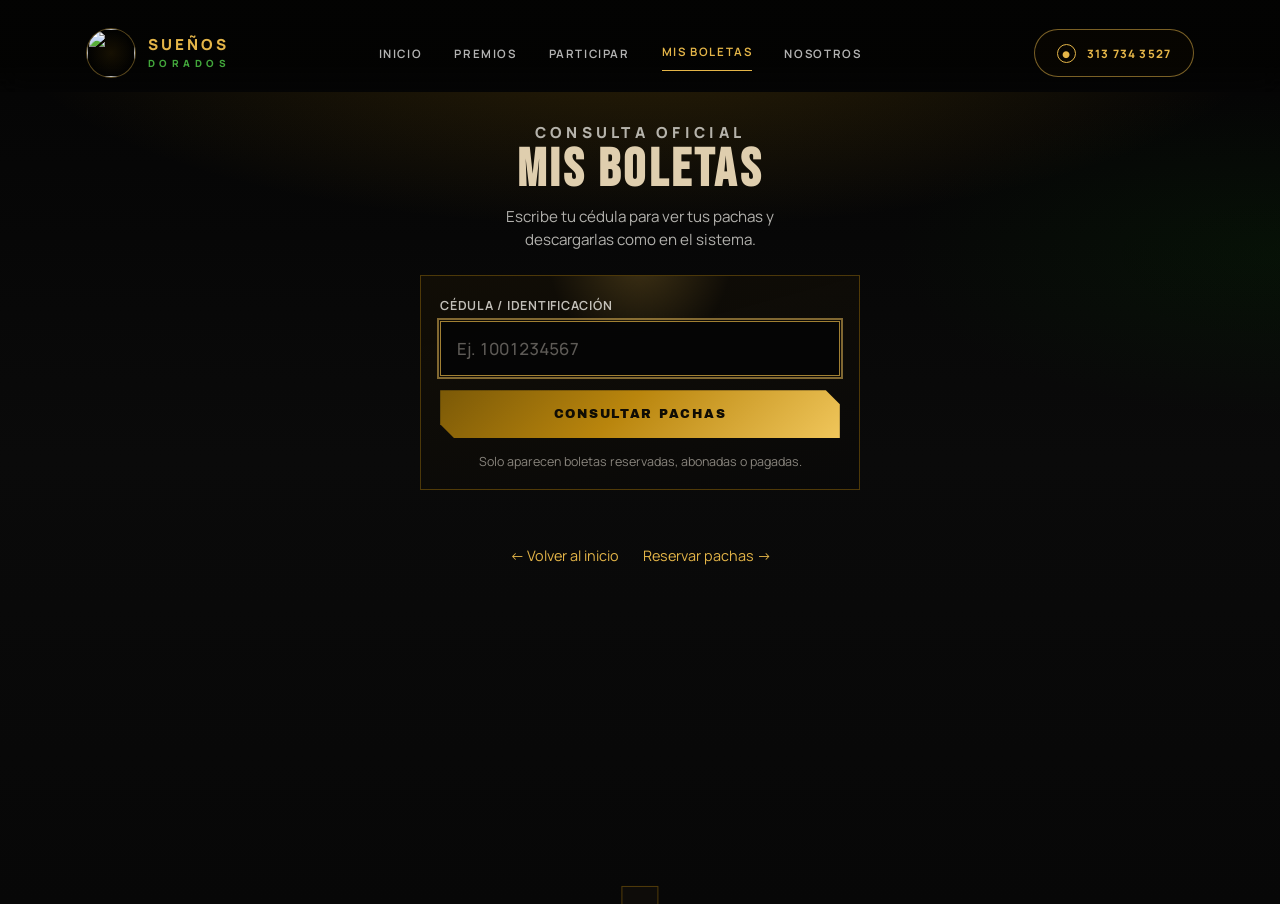
==== commit 0183aece: "Mejora diseño de Mis boletas/Verificar y habilita el header móvil. Incluye menú hamburguesa, hero.cs" ====
--- a/mis-boletas.html
+++ b/mis-boletas.html
@@ -8,13 +8,14 @@
     <link rel="preconnect" href="https://fonts.googleapis.com" />
     <link rel="preconnect" href="https://fonts.gstatic.com" crossorigin />
     <link
-      href="https://fonts.googleapis.com/css2?family=Bebas+Neue&family=Manrope:wght@400;500;600;700;800&display=swap"
+      href="https://fonts.googleapis.com/css2?family=Archivo+Black&family=Bebas+Neue&family=Manrope:wght@400;500;600;700;800&display=swap"
       rel="stylesheet"
     />
     <link rel="stylesheet" href="./css/styles.css" />
+    <link rel="stylesheet" href="./css/hero.css" />
     <link rel="stylesheet" href="./css/boletas.css" />
   </head>
-  <body>
+  <body class="subpage">
     <header class="site-header">
       <div class="header-inner">
         <a href="./index.html" class="brand" aria-label="Sueños Dorados">
@@ -26,11 +27,15 @@
             <small>DORADOS</small>
           </div>
         </a>
-        <nav class="desktop-nav" aria-label="Navegación">
+
+        <nav class="desktop-nav" aria-label="Navegación principal">
           <a href="./index.html">Inicio</a>
+          <a href="./index.html#premios">Premios</a>
           <a href="./index.html#reservar">Participar</a>
           <a href="./mis-boletas.html" class="active">Mis boletas</a>
+          <a href="./index.html#nosotros">Nosotros</a>
         </nav>
+
         <div class="header-actions">
           <a
             href="https://wa.me/573137343527"
@@ -41,21 +46,51 @@
             <span class="contact-icon">●</span>
             313 734 3527
           </a>
+          <button
+            class="mobile-menu-button"
+            type="button"
+            aria-label="Abrir menú"
+            aria-expanded="false"
+          >
+            <span></span>
+            <span></span>
+          </button>
         </div>
       </div>
     </header>
 
+    <div class="mobile-menu">
+      <nav aria-label="Navegación móvil">
+        <a href="./index.html">Inicio</a>
+        <a href="./index.html#premios">Premios</a>
+        <a href="./index.html#reservar">Participar</a>
+        <a href="./mis-boletas.html" class="active">Mis boletas</a>
+        <a href="./index.html#nosotros">Nosotros</a>
+      </nav>
+      <a
+        href="https://wa.me/573137343527"
+        class="mobile-contact"
+        target="_blank"
+        rel="noopener noreferrer"
+      >
+        WhatsApp 313 734 3527
+      </a>
+    </div>
+
     <main class="page-shell">
       <div class="page-card">
         <div class="page-hero">
-          <img class="brand-logo" src="./logo.png" alt="" />
+          <p class="page-kicker">Consulta oficial</p>
           <h1>Mis boletas</h1>
-          <p>Ingresa tu cédula para ver y descargar tus pachas, igual que en el sistema.</p>
+          <p>
+            Escribe tu cédula para ver tus pachas y descargarlas como en el sistema.
+          </p>
         </div>
 
-        <form id="form-cedula" class="lookup-form" autocomplete="off">
-          <label>
-            Cédula / identificación
+        <form id="form-cedula" class="lookup-panel" autocomplete="off">
+          <div class="lookup-panel__glow" aria-hidden="true"></div>
+          <label class="lookup-field">
+            <span>Cédula / identificación</span>
             <input
               id="input-cedula"
               name="cedula"
@@ -63,9 +98,13 @@
               inputmode="numeric"
               maxlength="30"
               placeholder="Ej. 1001234567"
+              autofocus
             />
           </label>
-          <button type="submit" class="btn-gold cut" id="btn-buscar">Consultar</button>
+          <button type="submit" class="btn-gold cut lookup-submit" id="btn-buscar">
+            Consultar pachas
+          </button>
+          <p class="lookup-hint">Solo aparecen boletas reservadas, abonadas o pagadas.</p>
         </form>
 
         <div id="status" class="status-box hidden" role="status"></div>
@@ -75,8 +114,9 @@
           <div id="rifas-container"></div>
         </div>
 
-        <p style="text-align: center">
+        <p class="page-footer-link">
           <a class="back-home" href="./index.html">← Volver al inicio</a>
+          <a class="back-home" href="./index.html#reservar">Reservar pachas →</a>
         </p>
       </div>
     </main>
@@ -87,5 +127,6 @@
     <script src="./js/config.js"></script>
     <script src="./js/boleta-ticket.js"></script>
     <script src="./js/mis-boletas.js"></script>
+    <script src="./js/hero.js"></script>
   </body>
 </html>
--- a/css/hero.css
+++ b/css/hero.css
@@ -0,0 +1,889 @@
+/* Hero + header — mockup Sueños Dorados / NMAX */
+:root {
+  --black: #030302;
+  --black-soft: #080704;
+  --gold: #b9850d;
+  --gold-light: #e4b548;
+  --gold-bright: #f4d079;
+  --green: #045c03;
+  --white: #f3f1eb;
+  --page-padding: clamp(24px, 5vw, 88px);
+}
+
+body.menu-open {
+  overflow: hidden;
+}
+
+/* ── Header ─────────────────────────────────────────── */
+.site-header {
+  position: absolute;
+  z-index: 100;
+  top: 0;
+  left: 0;
+  width: 100%;
+  padding: 28px calc(var(--page-padding) + 22px) 0;
+}
+
+.header-inner {
+  display: grid;
+  grid-template-columns: minmax(160px, 220px) 1fr minmax(160px, 260px);
+  align-items: center;
+  gap: 20px;
+}
+
+.brand {
+  display: inline-flex;
+  width: fit-content;
+  align-items: center;
+  gap: 12px;
+}
+
+.brand-symbol {
+  display: grid;
+  width: 50px;
+  height: 50px;
+  place-items: center;
+  flex: 0 0 auto;
+  border: 1px solid rgba(228, 181, 72, 0.38);
+  border-radius: 50% !important;
+  overflow: hidden;
+  background: radial-gradient(circle, rgba(185, 133, 13, 0.11), transparent 68%);
+}
+
+.brand-symbol img {
+  width: 100%;
+  height: 100%;
+  object-fit: cover;
+}
+
+.brand-text {
+  display: flex;
+  flex-direction: column;
+  line-height: 0.9;
+}
+
+.brand-text strong {
+  color: var(--gold-light);
+  font-size: 0.95rem;
+  letter-spacing: 0.2em;
+  font-weight: 800;
+}
+
+.brand-text small {
+  margin-top: 8px;
+  color: #42a63b;
+  font-size: 0.62rem;
+  font-weight: 800;
+  letter-spacing: 0.45em;
+}
+
+.desktop-nav {
+  display: flex;
+  align-items: center;
+  justify-content: center;
+  gap: clamp(18px, 2.5vw, 46px);
+  flex-wrap: wrap;
+}
+
+.desktop-nav a {
+  position: relative;
+  color: rgba(255, 255, 255, 0.7);
+  font-size: 0.72rem;
+  font-weight: 650;
+  letter-spacing: 0.14em;
+  text-transform: uppercase;
+  transition: color 220ms ease, transform 220ms ease;
+}
+
+.desktop-nav a::after {
+  position: absolute;
+  bottom: -12px;
+  left: 0;
+  width: 100%;
+  height: 1px;
+  content: "";
+  transform: scaleX(0);
+  transform-origin: right;
+  background: var(--gold-light);
+  transition: transform 240ms ease;
+}
+
+.desktop-nav a:hover,
+.desktop-nav a.active {
+  color: var(--gold-light);
+  transform: translateY(-2px);
+}
+
+.desktop-nav a:hover::after,
+.desktop-nav a.active::after {
+  transform: scaleX(1);
+  transform-origin: left;
+}
+
+.header-actions {
+  display: flex;
+  align-items: center;
+  justify-content: flex-end;
+  gap: 10px;
+  justify-self: end;
+}
+
+.header-contact {
+  display: inline-flex;
+  min-height: 48px;
+  align-items: center;
+  justify-content: center;
+  gap: 11px;
+  padding: 0 22px;
+  border: 1px solid rgba(228, 181, 72, 0.52);
+  border-radius: 999px !important;
+  color: var(--gold-light);
+  background: rgba(185, 133, 13, 0.025);
+  font-size: 0.72rem;
+  font-weight: 750;
+  letter-spacing: 0.1em;
+  text-transform: uppercase;
+  transition: color 220ms ease, background 220ms ease, transform 220ms ease, box-shadow 220ms ease;
+}
+
+.header-contact:hover {
+  color: #070502;
+  background: var(--gold-light);
+  box-shadow: 0 15px 40px rgba(185, 133, 13, 0.2);
+  transform: translateY(-2px);
+}
+
+.contact-icon {
+  display: grid;
+  width: 19px;
+  height: 19px;
+  place-items: center;
+  border: 1px solid currentColor;
+  border-radius: 50% !important;
+  font-size: 0.56rem;
+}
+
+.timer-box {
+  display: none;
+  flex-direction: column;
+  align-items: flex-end;
+  padding: 0.3rem 0.65rem;
+  border: 1px solid rgba(228, 181, 72, 0.35);
+  background: rgba(0, 0, 0, 0.45);
+  font-size: 0.58rem;
+  letter-spacing: 0.1em;
+  text-transform: uppercase;
+  color: rgba(255, 255, 255, 0.55);
+  border-radius: 10px !important;
+}
+
+.timer-box.is-visible {
+  display: flex;
+}
+
+.timer-box strong {
+  color: var(--gold-light);
+  font-size: 0.9rem;
+  font-variant-numeric: tabular-nums;
+}
+
+.mobile-menu-button {
+  display: none;
+  width: 48px;
+  height: 48px;
+  flex-direction: column;
+  align-items: center;
+  justify-content: center;
+  gap: 7px;
+  border: 1px solid rgba(228, 181, 72, 0.35);
+  border-radius: 50% !important;
+  color: white;
+  background: rgba(0, 0, 0, 0.2);
+  cursor: pointer;
+}
+
+.mobile-menu-button span {
+  width: 20px;
+  height: 1px;
+  background: currentColor;
+  transition: transform 240ms ease, opacity 240ms ease;
+  border-radius: 0 !important;
+}
+
+.mobile-menu-button.active span:first-child {
+  transform: translateY(4px) rotate(45deg);
+}
+
+.mobile-menu-button.active span:last-child {
+  transform: translateY(-4px) rotate(-45deg);
+}
+
+.mobile-menu {
+  position: fixed;
+  z-index: 90;
+  inset: 0;
+  display: flex;
+  visibility: hidden;
+  flex-direction: column;
+  justify-content: center;
+  padding: 110px 34px 50px;
+  opacity: 0;
+  background:
+    radial-gradient(circle at 80% 20%, rgba(185, 133, 13, 0.14), transparent 33%),
+    rgba(3, 3, 2, 0.98);
+  backdrop-filter: blur(24px);
+  transition: opacity 300ms ease, visibility 300ms ease;
+}
+
+.mobile-menu.active {
+  visibility: visible;
+  opacity: 1;
+}
+
+.mobile-menu nav {
+  display: flex;
+  flex-direction: column;
+  gap: 12px;
+}
+
+.mobile-menu nav a {
+  padding: 18px 0;
+  border-bottom: 1px solid rgba(255, 255, 255, 0.08);
+  color: rgba(255, 255, 255, 0.86);
+  font-size: clamp(1.6rem, 7vw, 2.6rem);
+  font-weight: 800;
+  letter-spacing: -0.04em;
+  text-transform: uppercase;
+}
+
+.mobile-menu nav a:hover {
+  color: var(--gold-light);
+}
+
+.mobile-contact {
+  display: inline-flex;
+  min-height: 58px;
+  align-items: center;
+  justify-content: center;
+  margin-top: 36px;
+  border: 1px solid var(--gold-light);
+  border-radius: 999px !important;
+  color: var(--gold-light);
+  font-weight: 800;
+  letter-spacing: 0.12em;
+  text-transform: uppercase;
+}
+
+/* ── Hero ───────────────────────────────────────────── */
+.hero {
+  position: relative;
+  min-height: calc(100svh - 44px);
+  overflow: hidden;
+  isolation: isolate;
+  margin: 22px;
+  border-radius: 34px !important;
+  background:
+    radial-gradient(ellipse at 73% 62%, rgba(185, 133, 13, 0.13), transparent 30%),
+    linear-gradient(90deg, #020201 0%, #030302 42%, #080603 100%);
+  box-shadow:
+    0 30px 90px rgba(0, 0, 0, 0.65),
+    inset 0 0 0 1px rgba(255, 255, 255, 0.018);
+  perspective: none;
+  display: block;
+  align-items: unset;
+}
+
+.hero::before {
+  position: absolute;
+  z-index: -5;
+  inset: 0;
+  content: "";
+  opacity: 0.24;
+  background-image:
+    linear-gradient(rgba(255, 255, 255, 0.012) 1px, transparent 1px),
+    linear-gradient(90deg, rgba(255, 255, 255, 0.012) 1px, transparent 1px);
+  background-size: 80px 80px;
+  mask-image: linear-gradient(90deg, black, transparent 76%);
+  pointer-events: none;
+}
+
+.hero-noise {
+  position: absolute;
+  z-index: 12;
+  inset: 0;
+  pointer-events: none;
+  opacity: 0.035;
+  background-image: url("data:image/svg+xml,%3Csvg viewBox='0 0 200 200' xmlns='http://www.w3.org/2000/svg'%3E%3Cfilter id='noise'%3E%3CfeTurbulence type='fractalNoise' baseFrequency='.72' numOctaves='4' stitchTiles='stitch'/%3E%3C/filter%3E%3Crect width='100%25' height='100%25' filter='url(%23noise)' opacity='.8'/%3E%3C/svg%3E");
+  mix-blend-mode: soft-light;
+}
+
+.hero-golden-arc {
+  position: absolute;
+  z-index: 0;
+  top: 6%;
+  right: -8%;
+  width: min(72vw, 1210px);
+  aspect-ratio: 1;
+  border: 1px solid rgba(228, 181, 72, 0.48);
+  border-radius: 50% !important;
+  box-shadow:
+    0 0 30px rgba(185, 133, 13, 0.08),
+    inset 0 0 40px rgba(185, 133, 13, 0.025);
+  animation: arcPulse 6s ease-in-out infinite;
+  pointer-events: none;
+}
+
+.hero-golden-arc::before,
+.hero-golden-arc::after {
+  position: absolute;
+  content: "";
+  border-radius: inherit !important;
+}
+
+.hero-golden-arc::before {
+  inset: 8%;
+  border: 1px solid rgba(228, 181, 72, 0.09);
+}
+
+.hero-golden-arc::after {
+  inset: 22%;
+  border: 1px dashed rgba(228, 181, 72, 0.15);
+}
+
+.hero-floor-light {
+  position: absolute;
+  z-index: 0;
+  right: -4%;
+  bottom: -19%;
+  width: 73%;
+  height: 48%;
+  filter: blur(46px);
+  opacity: 0.54;
+  background: radial-gradient(ellipse, rgba(241, 181, 54, 0.32), rgba(185, 133, 13, 0.075) 48%, transparent 72%);
+  pointer-events: none;
+}
+
+.hero-floor-line {
+  position: absolute;
+  z-index: 1;
+  right: -4%;
+  bottom: 7%;
+  width: 68%;
+  height: 1px;
+  transform: rotate(-3deg);
+  background: linear-gradient(90deg, transparent, rgba(228, 181, 72, 0.25), var(--gold-light), transparent);
+  box-shadow: 0 0 17px rgba(228, 181, 72, 0.45);
+  pointer-events: none;
+}
+
+.hero-background-text {
+  position: absolute;
+  z-index: 0;
+  top: 38%;
+  right: -1%;
+  color: rgba(255, 255, 255, 0.024);
+  font-size: clamp(11rem, 26vw, 28rem);
+  font-weight: 950;
+  line-height: 0.7;
+  letter-spacing: -0.1em;
+  text-transform: uppercase;
+  user-select: none;
+  pointer-events: none;
+}
+
+.hero-content {
+  position: relative;
+  z-index: 4;
+  display: grid;
+  min-height: calc(100svh - 44px);
+  align-items: center;
+  grid-template-columns: minmax(280px, 0.82fr) minmax(320px, 1.18fr);
+  padding: 125px var(--page-padding) 70px;
+  width: auto;
+  margin: 0;
+}
+
+.hero-copy {
+  position: relative;
+  z-index: 8;
+  max-width: 650px;
+  padding-left: clamp(12px, 2.5vw, 44px);
+}
+
+.hero-label {
+  display: block;
+  margin-bottom: 26px;
+  color: rgba(255, 255, 255, 0.82);
+  font-size: clamp(0.74rem, 1vw, 0.94rem);
+  font-weight: 650;
+  letter-spacing: 0.44em;
+  text-transform: uppercase;
+  opacity: 0;
+  animation: revealLeft 900ms 200ms forwards;
+}
+
+.hero-title {
+  margin: 0;
+  font-size: clamp(5.2rem, 10vw, 10.6rem);
+  font-weight: 950;
+  line-height: 0.7;
+  letter-spacing: -0.1em;
+  text-transform: uppercase;
+  display: block;
+  font-family: Inter, ui-sans-serif, system-ui, sans-serif;
+}
+
+.hero-title > span {
+  display: inline-block;
+  color: transparent;
+  opacity: 0;
+  transform: translateX(-50px) skewX(-8deg);
+  transform-origin: left center;
+  background: linear-gradient(180deg, #fff0aa 0%, #e8b844 24%, #a86900 57%, #f6d372 78%, #704400 100%);
+  background-clip: text;
+  -webkit-background-clip: text;
+  filter: drop-shadow(0 13px 25px rgba(185, 133, 13, 0.14));
+  animation: revealTitle 1s 300ms forwards;
+}
+
+.hero-year {
+  display: flex;
+  align-items: baseline;
+  gap: 17px;
+  margin-top: 36px;
+  opacity: 0;
+  font-size: clamp(2rem, 3.7vw, 4rem);
+  font-weight: 900;
+  line-height: 1;
+  letter-spacing: -0.045em;
+  animation: revealLeft 900ms 500ms forwards;
+}
+
+.hero-year strong {
+  color: var(--gold-light);
+}
+
+.hero-year span {
+  color: #e5e5e3;
+}
+
+.hero-slogan {
+  max-width: 550px;
+  margin: 56px 0 0;
+  opacity: 0;
+  color: rgba(255, 255, 255, 0.62);
+  font-size: clamp(1rem, 1.55vw, 1.35rem);
+  font-weight: 300;
+  line-height: 1.55;
+  letter-spacing: 0.18em;
+  text-transform: uppercase;
+  animation: revealLeft 900ms 650ms forwards;
+}
+
+.hero-slogan strong {
+  color: var(--gold-light);
+  font-weight: 700;
+}
+
+.hero-button {
+  position: relative;
+  display: inline-flex;
+  min-width: 280px;
+  min-height: 67px;
+  overflow: hidden;
+  align-items: center;
+  justify-content: center;
+  gap: 18px;
+  margin-top: 46px;
+  padding: 0 30px;
+  border: 1px solid rgba(228, 181, 72, 0.72);
+  border-radius: 999px !important;
+  opacity: 0;
+  color: var(--gold-light);
+  background: rgba(185, 133, 13, 0.025);
+  box-shadow: inset 0 0 26px rgba(185, 133, 13, 0.035), 0 0 30px rgba(185, 133, 13, 0.035);
+  font-size: 0.88rem;
+  font-weight: 750;
+  letter-spacing: 0.18em;
+  text-transform: uppercase;
+  animation: revealLeft 900ms 800ms forwards;
+  transition: color 250ms ease, background 250ms ease, transform 250ms ease, box-shadow 250ms ease;
+  clip-path: none;
+}
+
+.hero-button::before {
+  position: absolute;
+  top: -50%;
+  left: -120%;
+  width: 55%;
+  height: 200%;
+  content: "";
+  transform: rotate(23deg);
+  background: linear-gradient(90deg, transparent, rgba(255, 255, 255, 0.46), transparent);
+  transition: left 650ms ease;
+}
+
+.hero-button:hover {
+  color: #060501;
+  background: var(--gold-light);
+  box-shadow: 0 18px 52px rgba(185, 133, 13, 0.26);
+  transform: translateY(-4px);
+  filter: none;
+}
+
+.hero-button:hover::before {
+  left: 150%;
+}
+
+.button-arrow {
+  font-size: 1.25rem;
+  transition: transform 220ms ease;
+}
+
+.hero-button:hover .button-arrow {
+  transform: translateX(5px);
+}
+
+.hero-product {
+  position: relative;
+  align-self: stretch;
+  min-height: 560px;
+  perspective: 1100px;
+}
+
+.hero-product::after {
+  position: absolute;
+  z-index: 1;
+  right: -2%;
+  bottom: 4%;
+  width: 92%;
+  height: 17%;
+  content: "";
+  filter: blur(30px);
+  border-radius: 50% !important;
+  opacity: 0.72;
+  background: radial-gradient(ellipse, rgba(242, 193, 91, 0.38), rgba(185, 133, 13, 0.09) 43%, transparent 72%);
+  pointer-events: none;
+}
+
+.hero-bike {
+  position: absolute;
+  z-index: 4;
+  right: -4%;
+  bottom: 2%;
+  width: min(64vw, 1110px);
+  max-width: none;
+  opacity: 0;
+  transform-origin: center 80%;
+  filter:
+    drop-shadow(0 48px 42px rgba(0, 0, 0, 0.78))
+    drop-shadow(0 0 33px rgba(185, 133, 13, 0.07));
+  will-change: transform;
+  animation: heroBikeEnter 1.35s 250ms cubic-bezier(0.16, 1, 0.3, 1) forwards;
+}
+
+.hero-index {
+  position: absolute;
+  z-index: 8;
+  bottom: 53px;
+  left: calc(var(--page-padding) + 44px);
+  display: flex;
+  align-items: center;
+  gap: 17px;
+  color: rgba(255, 255, 255, 0.3);
+  font-size: 0.83rem;
+  font-weight: 650;
+}
+
+.hero-index span:first-child {
+  color: var(--gold-light);
+}
+
+.hero-index-line {
+  position: relative;
+  width: 230px;
+  height: 1px;
+  overflow: hidden;
+  background: rgba(255, 255, 255, 0.14);
+}
+
+.hero-index-line i {
+  position: absolute;
+  top: 0;
+  left: 0;
+  width: 45%;
+  height: 100%;
+  background: var(--gold-light);
+  animation: progressPulse 3.5s ease-in-out infinite;
+  border-radius: 0 !important;
+}
+
+.hero-stats {
+  position: absolute;
+  z-index: 8;
+  right: calc(var(--page-padding) + 20px);
+  bottom: 47px;
+  display: flex;
+  align-items: center;
+  gap: 27px;
+}
+
+.hero-stat {
+  text-align: center;
+}
+
+.hero-stat strong {
+  display: block;
+  color: var(--gold-light);
+  font-size: 1.2rem;
+  letter-spacing: 0.08em;
+}
+
+.hero-stat span {
+  display: block;
+  margin-top: 5px;
+  color: rgba(255, 255, 255, 0.45);
+  font-size: 0.62rem;
+  font-weight: 650;
+  letter-spacing: 0.15em;
+  text-transform: uppercase;
+}
+
+.hero-stat-divider {
+  width: 1px;
+  height: 39px;
+  background: rgba(228, 181, 72, 0.22);
+}
+
+@keyframes revealLeft {
+  from {
+    opacity: 0;
+    transform: translateX(-40px);
+  }
+  to {
+    opacity: 1;
+    transform: translateX(0);
+  }
+}
+
+@keyframes revealTitle {
+  from {
+    opacity: 0;
+    transform: translateX(-50px) skewX(-8deg);
+  }
+  to {
+    opacity: 1;
+    transform: translateX(0) skewX(-8deg);
+  }
+}
+
+@keyframes heroBikeEnter {
+  from {
+    opacity: 0;
+    transform: translate3d(8%, 5%, 0) scale(0.94);
+  }
+  to {
+    opacity: 1;
+    transform: translate3d(0, 0, 0) scale(1);
+  }
+}
+
+@keyframes arcPulse {
+  0%,
+  100% {
+    opacity: 0.56;
+    transform: scale(1);
+  }
+  50% {
+    opacity: 0.82;
+    transform: scale(1.012);
+  }
+}
+
+@keyframes progressPulse {
+  0%,
+  100% {
+    width: 32%;
+  }
+  50% {
+    width: 58%;
+  }
+}
+
+@media (max-width: 1100px) {
+  .header-inner {
+    grid-template-columns: 1fr auto;
+  }
+
+  .desktop-nav {
+    display: none;
+  }
+
+  .header-contact {
+    display: none;
+  }
+
+  .mobile-menu-button {
+    display: flex;
+  }
+
+  .hero-content {
+    grid-template-columns: minmax(280px, 0.82fr) minmax(280px, 1.18fr);
+  }
+
+  .hero-product {
+    min-height: 520px;
+  }
+
+  .hero-bike {
+    right: -27%;
+    width: 80vw;
+  }
+
+  .hero-golden-arc {
+    right: -31%;
+    width: 96vw;
+  }
+
+  .hero-stats {
+    display: none;
+  }
+}
+
+@media (max-width: 760px) {
+  :root {
+    --page-padding: 22px;
+  }
+
+  .site-header {
+    padding: 21px 22px 0;
+  }
+
+  .brand-symbol {
+    width: 43px;
+    height: 43px;
+  }
+
+  .brand-text strong {
+    font-size: 0.82rem;
+  }
+
+  .brand-text small {
+    font-size: 0.52rem;
+  }
+
+  .mobile-menu-button {
+    width: 44px;
+    height: 44px;
+  }
+
+  .hero {
+    min-height: calc(100svh - 20px);
+    margin: 10px;
+    border-radius: 25px !important;
+  }
+
+  .hero-content {
+    display: flex;
+    min-height: calc(100svh - 20px);
+    flex-direction: column;
+    align-items: stretch;
+    padding: 112px 22px 28px;
+  }
+
+  .hero-copy {
+    width: 100%;
+    max-width: none;
+    padding: 0;
+  }
+
+  .hero-label {
+    margin-bottom: 17px;
+    font-size: 0.68rem;
+  }
+
+  .hero-title {
+    font-size: clamp(4.6rem, 24vw, 7.1rem);
+  }
+
+  .hero-year {
+    margin-top: 24px;
+    font-size: clamp(1.8rem, 10vw, 3rem);
+  }
+
+  .hero-slogan {
+    max-width: 360px;
+    margin-top: 31px;
+    font-size: 0.84rem;
+    line-height: 1.7;
+    letter-spacing: 0.14em;
+  }
+
+  .hero-button {
+    min-width: 0;
+    width: 100%;
+    min-height: 58px;
+    margin-top: 27px;
+    font-size: 0.75rem;
+  }
+
+  .hero-product {
+    width: 100%;
+    min-height: 380px;
+    margin-top: -10px;
+  }
+
+  .hero-bike {
+    right: -48%;
+    bottom: -1%;
+    width: 161vw;
+  }
+
+  .hero-golden-arc {
+    top: 42%;
+    right: -74%;
+    width: 173vw;
+  }
+
+  .hero-background-text {
+    top: 59%;
+    right: -26%;
+    font-size: 47vw;
+  }
+
+  .hero-floor-light {
+    right: -32%;
+    bottom: -5%;
+    width: 145%;
+  }
+
+  .hero-floor-line {
+    right: -30%;
+    bottom: 8%;
+    width: 130%;
+  }
+
+  .hero-index,
+  .hero-stats {
+    display: none;
+  }
+}
+
+@media (max-width: 420px) {
+  .brand-text {
+    display: none;
+  }
+
+  .hero-title {
+    font-size: 22vw;
+  }
+
+  .hero-product {
+    min-height: 320px;
+  }
+
+  .hero-bike {
+    right: -57%;
+    width: 174vw;
+  }
+}
--- a/css/boletas.css
+++ b/css/boletas.css
@@ -1,11 +1,29 @@
 /* Mis boletas + verificación QR */
 
+body.subpage {
+  background: #050505;
+}
+
+body.subpage .site-header {
+  position: sticky;
+  top: 0;
+  padding-bottom: 14px;
+  background: linear-gradient(180deg, rgba(3, 3, 2, 0.96) 0%, rgba(3, 3, 2, 0.88) 70%, transparent);
+  backdrop-filter: blur(12px);
+  -webkit-backdrop-filter: blur(12px);
+}
+
+body.subpage .mobile-menu a.active {
+  color: var(--gold-light, #e4b548);
+}
+
 .page-shell {
-  min-height: 100vh;
-  padding: 5.5rem 1.1rem 3rem;
+  min-height: calc(100vh - 88px);
+  padding: 1.25rem 1.1rem 3.5rem;
   background:
-    radial-gradient(ellipse 80% 50% at 50% -10%, rgba(185, 133, 13, 0.18), transparent 55%),
-    linear-gradient(180deg, #050505 0%, #0a0a0a 40%, #070707 100%);
+    radial-gradient(ellipse 90% 45% at 50% -8%, rgba(185, 133, 13, 0.22), transparent 55%),
+    radial-gradient(ellipse 60% 40% at 100% 20%, rgba(4, 92, 3, 0.12), transparent 50%),
+    linear-gradient(180deg, #050505 0%, #0a0a0a 45%, #070707 100%);
 }
 
 .page-card {
@@ -15,83 +33,149 @@
 
 .page-hero {
   text-align: center;
-  margin-bottom: 1.75rem;
-}
-
-.page-hero img.brand-logo {
-  width: 56px;
-  height: 56px;
-  object-fit: contain;
-  margin-bottom: 0.75rem;
+  margin-bottom: 1.5rem;
+}
+
+.page-kicker {
+  margin: 0 0 0.55rem;
+  color: #42a63b;
+  font-size: 0.68rem;
+  font-weight: 800;
+  letter-spacing: 0.28em;
+  text-transform: uppercase;
 }
 
 .page-hero h1 {
   margin: 0;
   font-family: var(--font-mega, "Bebas Neue", sans-serif);
-  font-size: clamp(2rem, 6vw, 3rem);
+  font-size: clamp(2.4rem, 8vw, 3.4rem);
   letter-spacing: 0.06em;
   color: var(--gold-soft, #f3c45d);
+  line-height: 0.95;
 }
 
 .page-hero p {
-  margin: 0.4rem auto 0;
-  max-width: 40ch;
+  margin: 0.65rem auto 0;
+  max-width: 34ch;
+  color: rgba(243, 241, 235, 0.72);
+  font-size: 0.95rem;
+  line-height: 1.45;
+}
+
+.lookup-panel {
+  position: relative;
+  display: grid;
+  gap: 0.9rem;
+  max-width: 440px;
+  margin: 0 auto 1.75rem;
+  padding: 1.35rem 1.2rem 1.15rem;
+  border: 1px solid rgba(185, 133, 13, 0.38);
+  background: linear-gradient(165deg, rgba(18, 14, 6, 0.95), rgba(8, 8, 8, 0.92));
+  overflow: hidden;
+}
+
+.lookup-panel__glow {
+  position: absolute;
+  inset: -40% auto auto 50%;
+  width: 220px;
+  height: 140px;
+  transform: translateX(-50%);
+  background: radial-gradient(circle, rgba(228, 181, 72, 0.22), transparent 70%);
+  pointer-events: none;
+}
+
+.lookup-field {
+  position: relative;
+  z-index: 1;
+  display: grid;
+  gap: 0.4rem;
+  font-size: 0.78rem;
+  font-weight: 650;
+  letter-spacing: 0.06em;
+  text-transform: uppercase;
+  color: rgba(243, 241, 235, 0.78);
+}
+
+.lookup-field input {
+  width: 100%;
+  padding: 0.95rem 1rem;
+  border: 1px solid rgba(185, 133, 13, 0.42);
+  background: rgba(5, 5, 5, 0.92);
+  color: #fafaf9;
+  font-size: 1.05rem;
+  font-weight: 600;
+  letter-spacing: 0.04em;
+  font-variant-numeric: tabular-nums;
+}
+
+.lookup-field input::placeholder {
+  color: rgba(168, 162, 154, 0.55);
+  font-weight: 500;
+  letter-spacing: 0;
+}
+
+.lookup-field input:focus {
+  outline: 2px solid rgba(243, 196, 93, 0.5);
+  outline-offset: 1px;
+  border-color: rgba(228, 181, 72, 0.7);
+}
+
+.lookup-submit {
+  position: relative;
+  z-index: 1;
+  width: 100%;
+  min-height: 48px;
+}
+
+.lookup-hint {
+  position: relative;
+  z-index: 1;
+  margin: 0;
+  text-align: center;
+  color: rgba(168, 162, 154, 0.8);
+  font-size: 0.78rem;
+  line-height: 1.4;
+}
+
+.page-footer-link {
+  display: flex;
+  flex-wrap: wrap;
+  gap: 0.85rem 1.5rem;
+  justify-content: center;
+  margin-top: 2rem;
+}
+
+.cliente-bar {
+  display: flex;
+  flex-wrap: wrap;
+  gap: 0.75rem;
+  align-items: center;
+  justify-content: space-between;
+  margin-bottom: 1.25rem;
+  padding: 1rem 1.1rem;
+  border: 1px solid rgba(185, 133, 13, 0.32);
+  background: linear-gradient(120deg, rgba(185, 133, 13, 0.12), rgba(12, 12, 12, 0.85));
+}
+
+.cliente-bar strong {
+  color: var(--gold-light, #f3c45d);
+  font-size: 1.05rem;
+}
+
+.status-box {
+  text-align: center;
+  padding: 1.25rem 1rem;
+  margin: 0 auto 1rem;
+  max-width: 440px;
   color: var(--muted, #a8a29a);
-  font-size: 0.95rem;
-}
-
-.lookup-form {
-  display: grid;
-  gap: 0.75rem;
-  max-width: 420px;
-  margin: 0 auto 1.5rem;
-}
-
-.lookup-form label {
-  display: grid;
-  gap: 0.35rem;
-  font-size: 0.85rem;
-  color: #d6d3d1;
-}
-
-.lookup-form input {
-  width: 100%;
-  padding: 0.85rem 1rem;
-  border: 1px solid rgba(185, 133, 13, 0.35);
-  background: rgba(12, 12, 12, 0.9);
-  color: #fafaf9;
-  font-size: 1rem;
-}
-
-.lookup-form input:focus {
-  outline: 2px solid rgba(243, 196, 93, 0.45);
-  outline-offset: 1px;
-}
-
-.status-box {
-  text-align: center;
-  padding: 1.25rem;
-  color: var(--muted, #a8a29a);
+  border: 1px solid rgba(255, 255, 255, 0.06);
+  background: rgba(12, 12, 12, 0.55);
 }
 
 .status-box.is-error {
   color: #fca5a5;
-}
-
-.cliente-bar {
-  display: flex;
-  flex-wrap: wrap;
-  gap: 0.75rem;
-  align-items: center;
-  justify-content: space-between;
-  margin-bottom: 1.25rem;
-  padding: 1rem;
-  border: 1px solid rgba(185, 133, 13, 0.28);
-  background: rgba(12, 12, 12, 0.75);
-}
-
-.cliente-bar strong {
-  color: var(--gold-light, #f3c45d);
+  border-color: rgba(248, 113, 113, 0.25);
+  background: rgba(127, 29, 29, 0.18);
 }
 
 .rifa-block {
